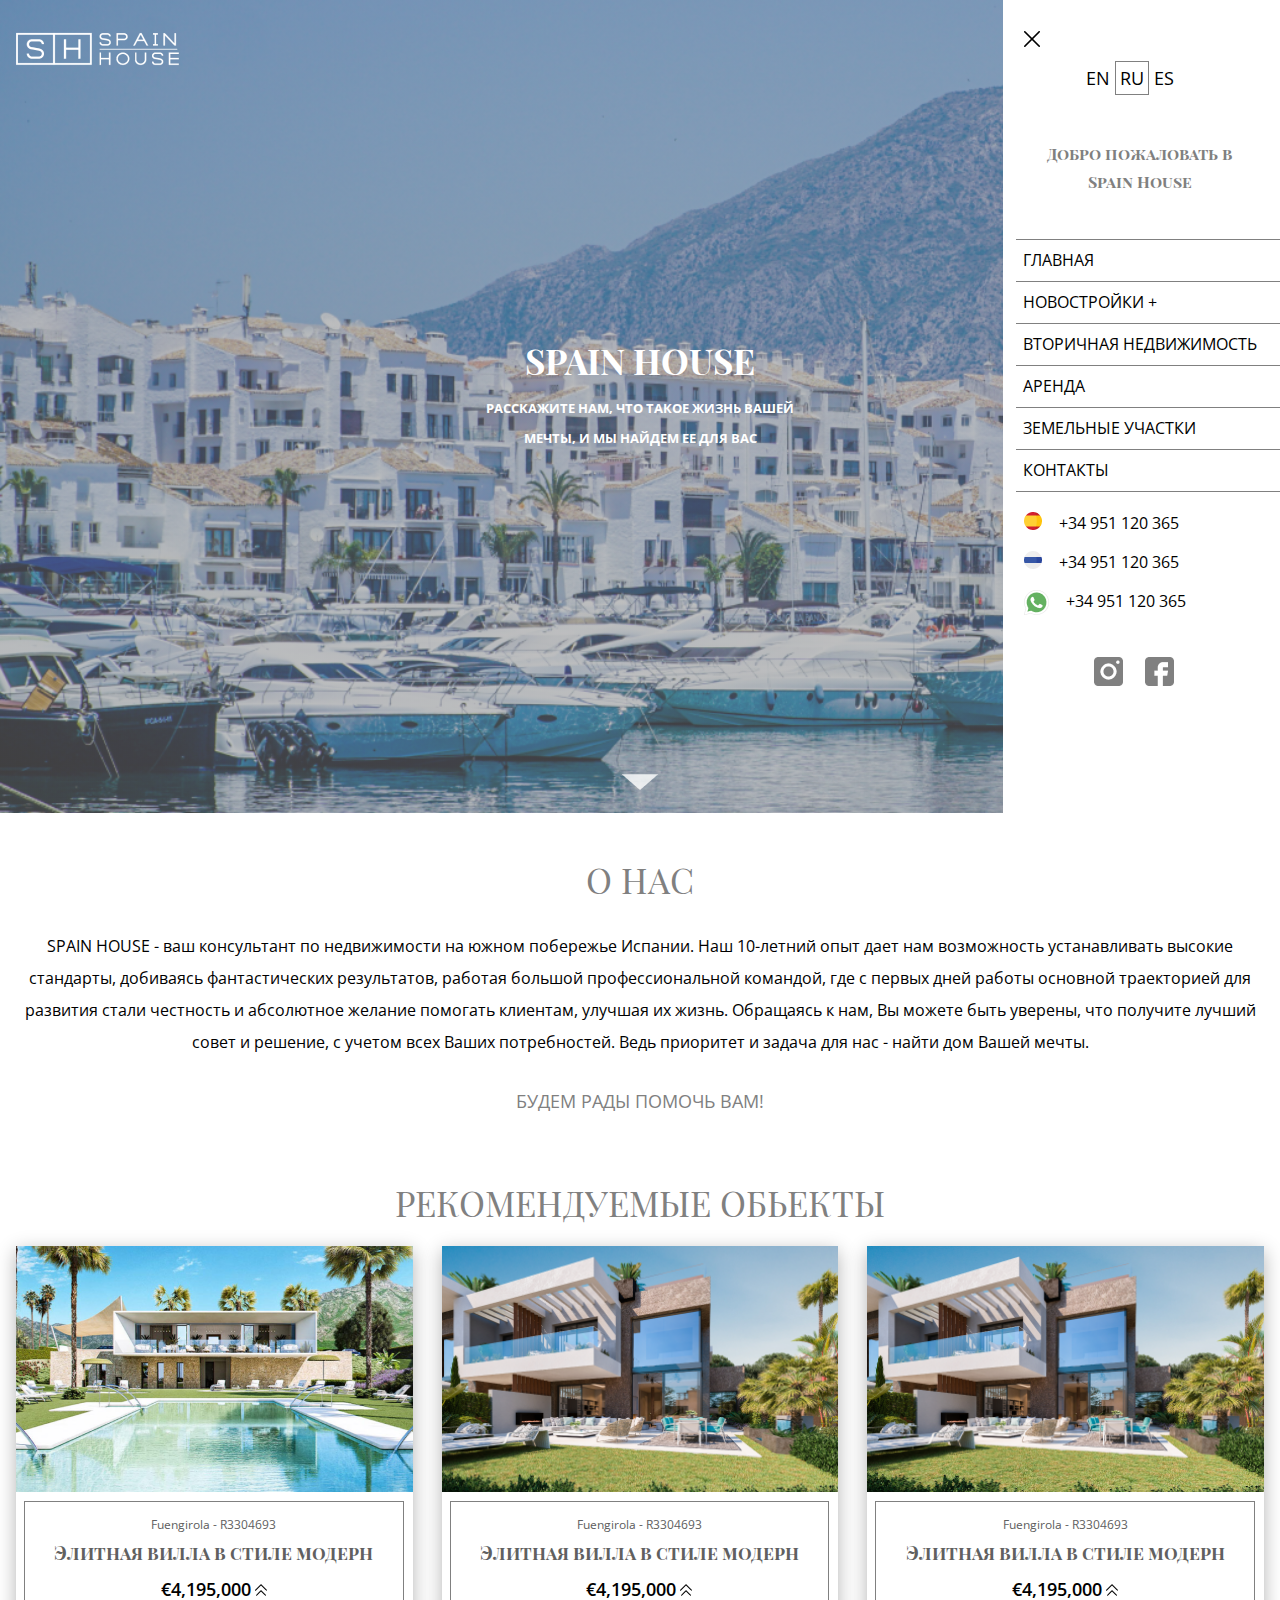
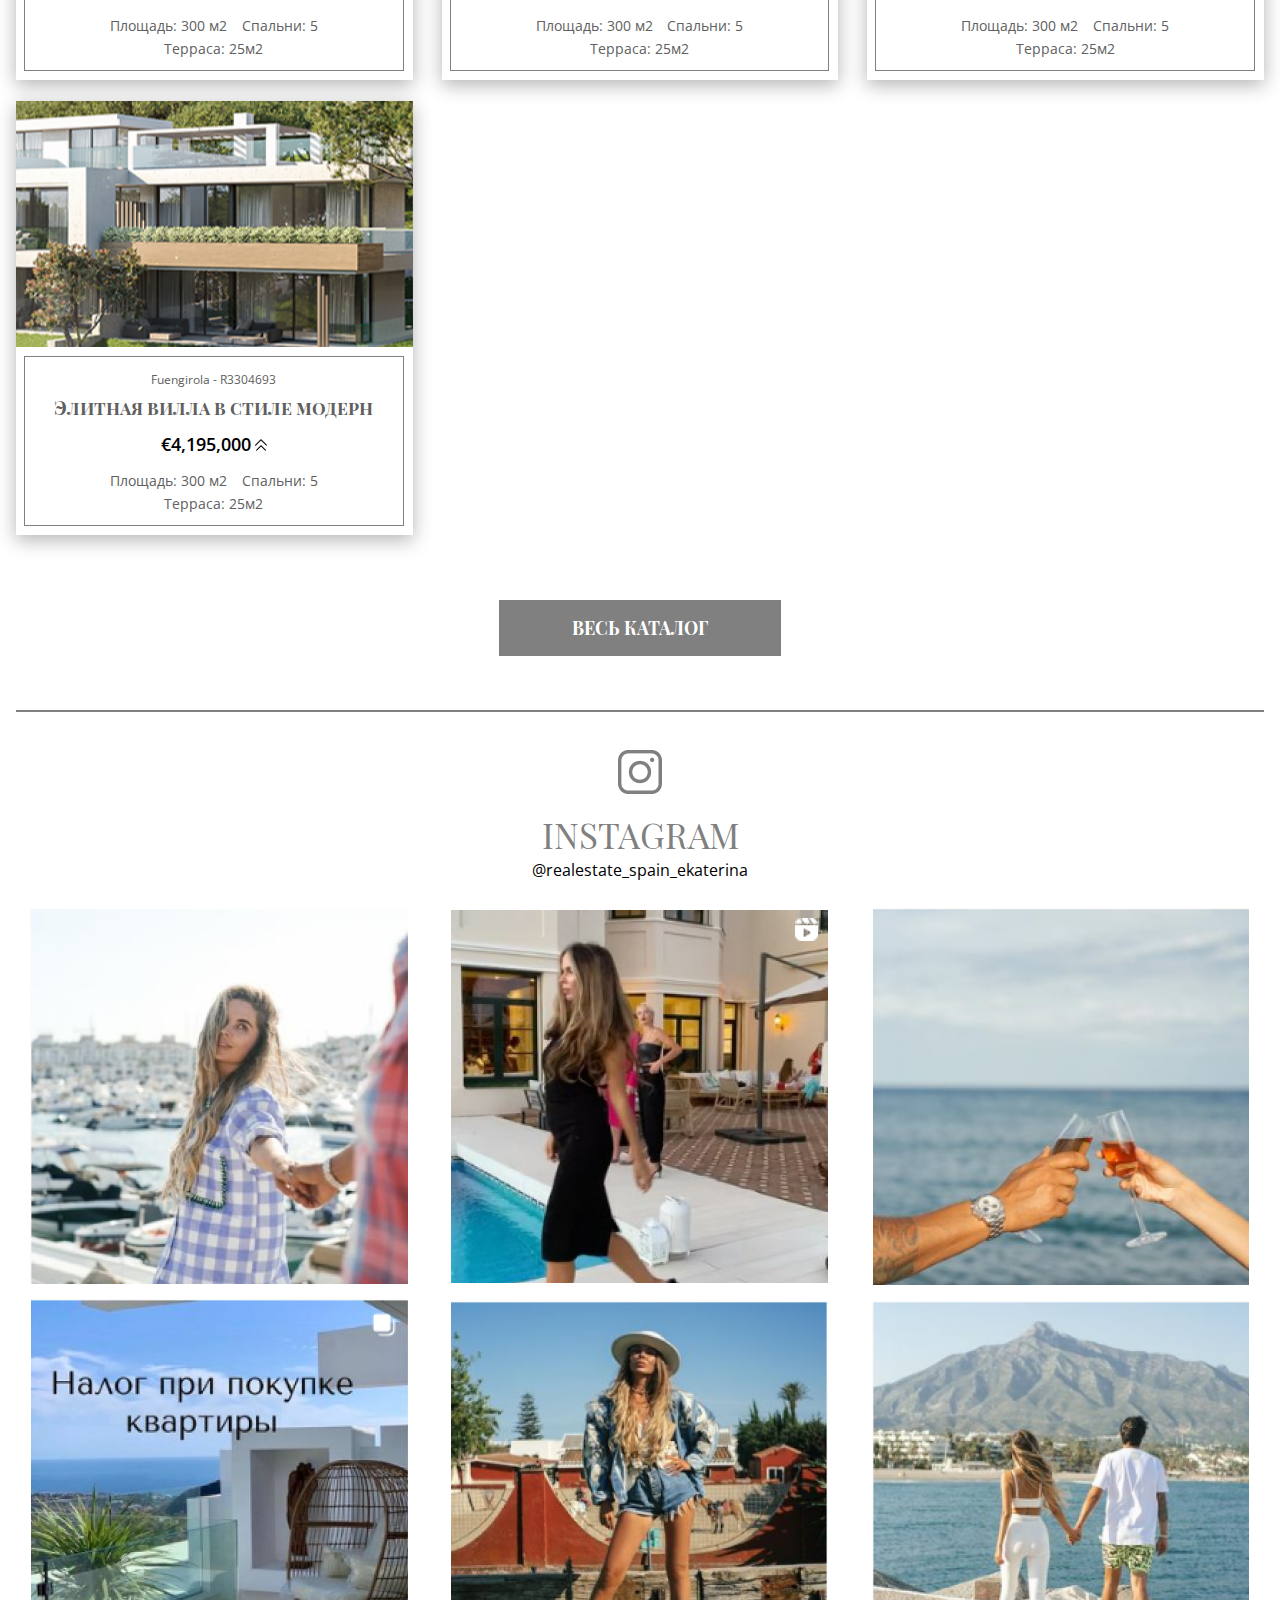
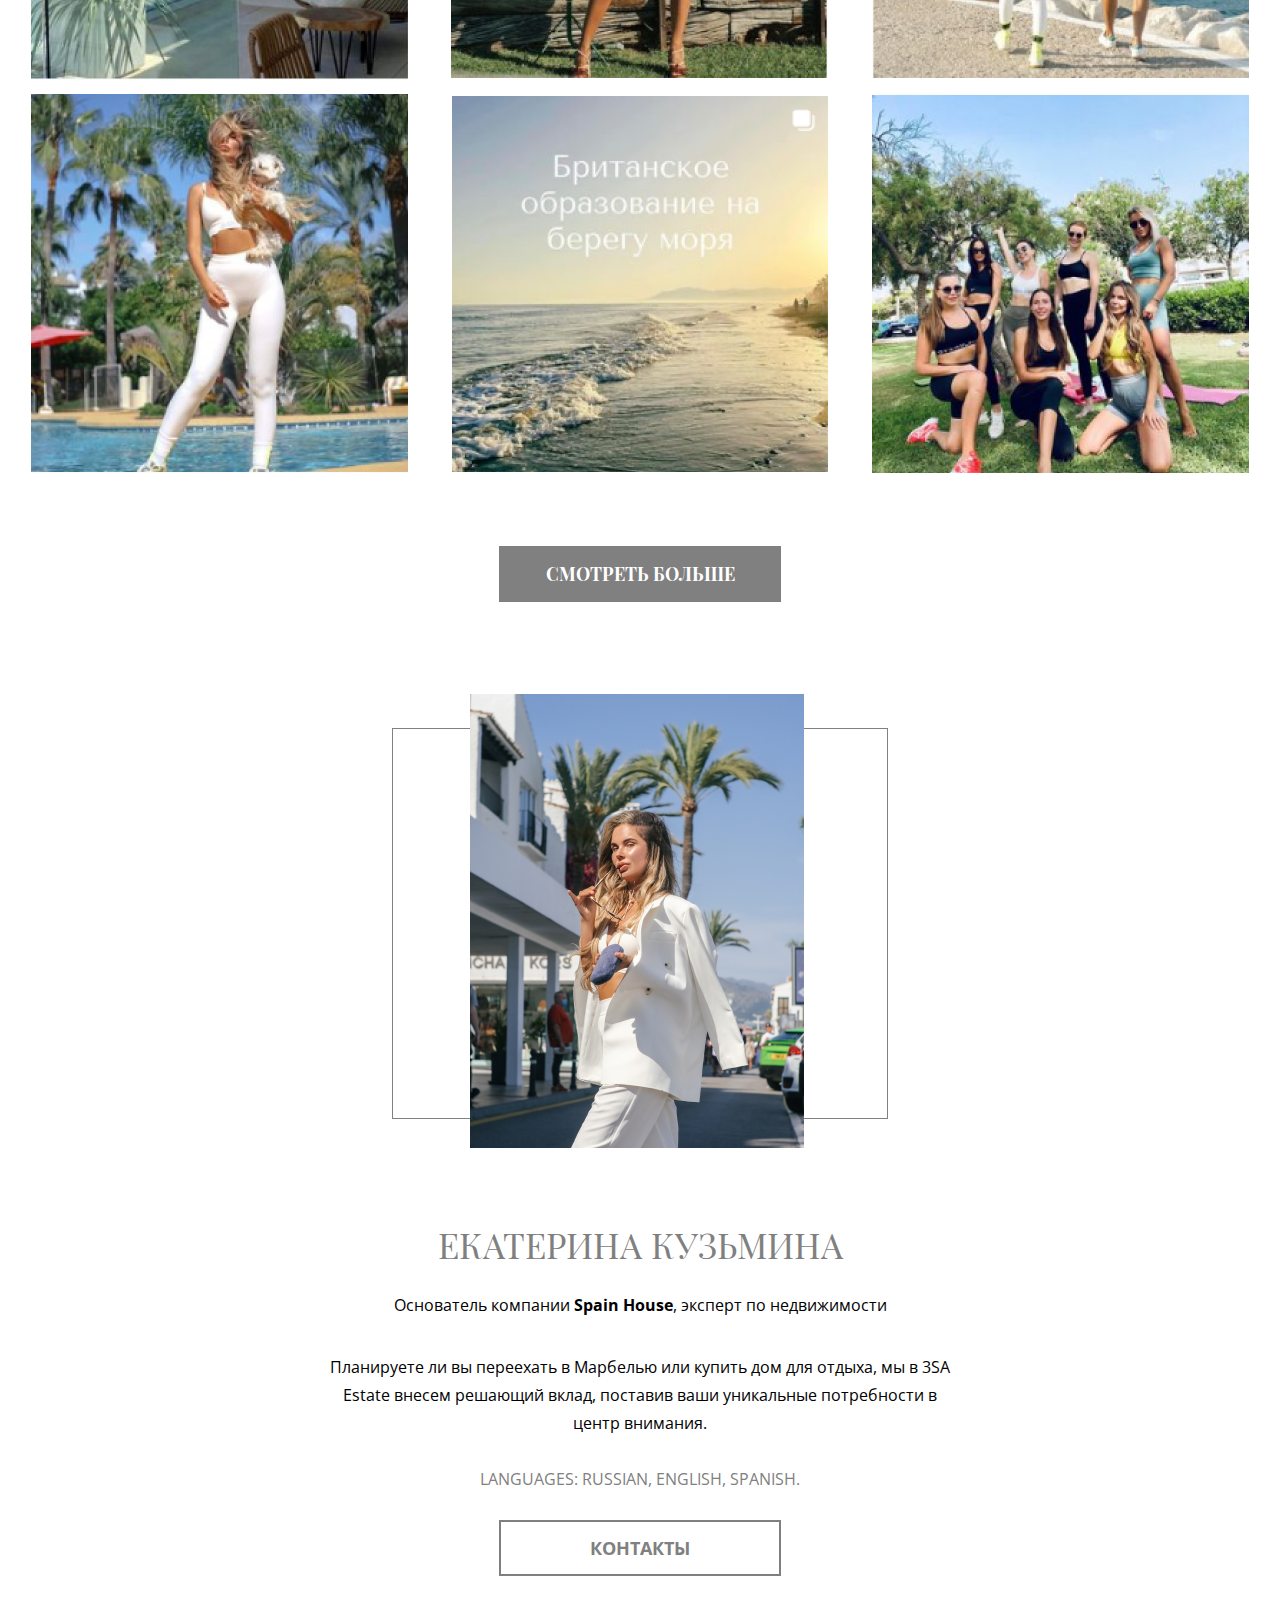
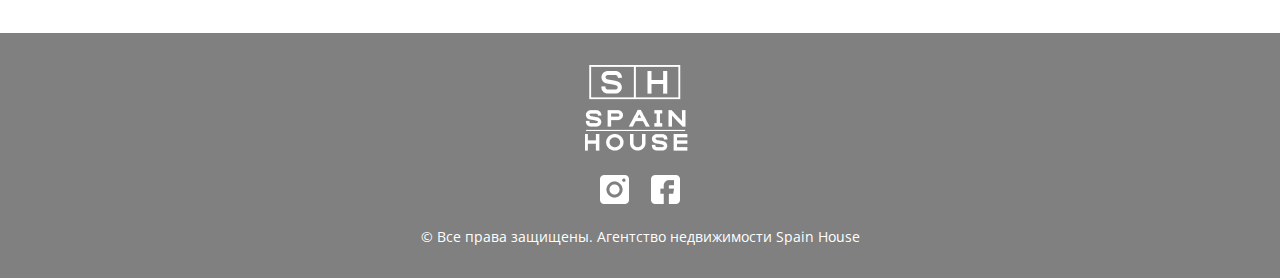
==== index.html @ ab522144 "Add files via upload" ====
<!DOCTYPE html>
<html lang="ru">

<head>
    <meta charset="UTF-8">
    <meta http-equiv="X-UA-Compatible" content="IE=edge">
    <meta name="viewport" content="width=device-width, initial-scale=1.0">
    <title>SpainHouse</title>
    <link rel="stylesheet" href="./css/main.css">
</head>

<body>
    <header class="header">
        <div class="header__container">
            <div class="header__top-row">
                <a href="#!">
                    <img src="./img/logo.png" alt="">
                </a>
                <div class="header_nav">
                    <div class="phone__list">
                        <div class="header__link link__whatsapp">
                            <img src="./img/header/whatsapp.png" alt="">
                            <a href="tel:++79 951 120 365">+79 951 120 365</a>
                        </div>
                        <div class="header__link link__spain">
                            <img class="phone" src="./img/header/phone-call.png" alt="">
                            <a href="tel:++79 951 120 365">+79 951 120 365</a>
                            <img class="country" src="./img/header/spain.png" alt="">
                        </div>
                        <div class="header__link link__russia">

                            <img class="phone" src="./img/header/phone-call.png" alt="">
                            <a href="tel:++79 951 120 365">+79 951 120 365</a>
                            <img class="country" src="./img/header/russia.png" alt="">
                        </div>
                    </div>
                    <div class="header__language language">
                        <a href="#!" class="language__link">EN</a>
                        <a href="#!" class="language__link language__link_active">RU</a>
                        <a href="#!" class="language__link">ES</a>
                    </div>
                    <button class="header__nav-btn">
                        <div class="bar1"></div>
                        <div class="bar2"></div>
                        <div class="bar3"></div>
                    </button>
                </div>
            </div>
        </div>
    </header>
    <div class="aside-menu">
        <button class="cross" >
            <img src="./img/nav/close.png" alt="">
        </button>
        <div class="aside__language">
            <a href="#!" class="aside-language__link">EN</a>
            <a href="#!" class="aside-language__link aside-language__link_active">RU</a>
            <a href="#!" class="aside-language__link">ES</a>
        </div>
        <div class="greeting">Добро пожаловать в 
            Spain House</div>
        <nav class="nav-menu">
            <ul class="nav-list">
                <li class="list-item">Главная</li>
                <li class="list-item">Новостройки +</li>
                <li class="list-item">Вторичная недвижимость</li>
                <li class="list-item">Аренда</li>
                <li class="list-item">Земельные участки</li>
                <li class="list-item">Контакты</li>
            </ul>
        </nav>
        <div class="phone-numbers">
            <div class="phone-numbers-item">
                <img class="phone-number__phone-call" src="./img/nav/phone-call.png" alt="">
                <a href="">+34 951 120 365</a>
                <img class="flag" src="./img/nav/spain.png" alt="">
            </div>
            <div class="phone-numbers-item">
                <img class="phone-number__phone-call" src="./img/nav/phone-call.png" alt="">
                <a href="">+34 951 120 365</a>
                <img class="flag" src="./img/nav/russia.png" alt="">
            </div>
            <div class="phone-numbers-item">
                <img src="./img/nav/whatsapp.png" alt="">
                <a href="">+34 951 120 365</a>
            </div>
        </div>
        <div class="phone-numbers__mobile">
            <div class="phone-numbers-mobile__item">
                <img class="flag" src="./img/nav/spain.png" alt="">
                <a href="">+34 951 120 365</a>
                </div>
            <div class="phone-numbers-mobile__item">
                <img class="flag" src="./img/nav/russia.png" alt="">
                <a href="">+34 951 120 365</a>
            </div>
            <div class="phone-numbers-mobile__item">
                <img src="./img/nav/whatsapp.png" alt="">
                <a href="">+34 951 120 365</a>
            </div>
        </div>
        <div class="social-networks">
            <div class="social-networks__item">
                <a href="#!">
                    <img src="./img/nav/instagram (1) 1.png" alt="">
                </a>
            </div>
            <div class="social-networks__item">
                <a href="#!">
                    <img src="./img/nav/facebook (3) 1.png" alt="">
                </a>
            </div>
        </div>
    </div>
    <section class="spainhouse ">
        <div class="container">
            <div class="spain__header">
                <a href="#!">
                    <img class="mobile-logo" src="./img/logo mobile.png" alt="">
                </a>
                <div class="header__nav-btn mobile__nav-btn" >
                    <div class="bar1"></div>
                    <div class="bar2"></div>
                    <div class="bar3"></div>
                </div>
            </div>
            <div class="spainhouse__title">
                SPAIN HOUSE
            </div>
            <div class="spainhouse__subtitle">
                РАССКАЖИТЕ НАМ, ЧТО ТАКОЕ ЖИЗНЬ ВАШЕЙ МЕЧТЫ,
                И МЫ НАЙДЕМ ЕЕ ДЛЯ ВАС
            </div>
            <img class="spain__polygon" src="./img/header/Polygon.png" alt="">
        </div>
        
    </section>
    <section class="about">
        <div class="container">
            <div class="about__content">
                <div class="about__info">
                    <div class="about__title title">
                        О НАС
                    </div>
                    <div class="about__text text">
                        SPAIN HOUSE - ваш консультант по
                        недвижимости на южном побережье
                        Испании. Наш 10-летний опыт дает нам
                        возможность устанавливать высокие
                        стандарты, добиваясь фантастических
                        результатов, работая большой
                        профессиональной командой, где
                        с первых дней работы основной
                        траекторией для развития стали
                        честность и абсолютное желание
                        помогать клиентам, улучшая их жизнь.
                        Обращаясь к нам, Вы можете быть
                        уверены, что получите лучший совет
                        и решение, с учетом всех Ваших
                        потребностей. Ведь приоритет и задача
                        для нас - найти дом Вашей мечты.</div>
                    <div class="about__subtext">БУДЕМ РАДЫ ПОМОЧЬ ВАМ!</div>
                </div>
                <div class="about__img">

                    <div class="about__border-box"></div>
                    <img class="about__img-img" src="./img/about/IMG_4948 3.png" alt="">
                </div>
            </div>

        </div>
        <div class="about__hidden">

            <div class="about__border"></div>
            <div class="about__hidden-img">
                </div>
            <div class="about__border"></div>
        </div>
        
    </section>
    <section class="recommended ">
        <div class="container">
            
            </div>
            <div class="recommended__title title">РЕКОМЕНДУЕМЫЕ ОБЬЕКТЫ</div>
            <div class="recommended_text text">
                Lorem ipsum dolor sit amet, consectetur adipiscing elit. Sed tincidunt
                congue ligula in rutrum. Morbi ne lacus condimentum, hendrerit mi eu,
            </div>
            <div class="cards">
                <div class="card first-card">
                    <div class="card__slider">

                    </div>
                    <div class="card__about">
                        <div class="card__about-content">
                            <div class="card__articul">Fuengirola - R3304693</div>
                            <div class="card__title">Элитная вилла в стиле модерн</div>
                            <div class="card__total">
                                <div class="card__price">
                                    €4,195,000
                                </div>
                                <img class="card__price-icon" src="./img/recommended/double-right-arrows-angles.png"
                                    alt="">
                            </div>
                            <div class="card__info">
                                <div class="card__square">Площадь: 300 м2</div>
                                <div class="card__bedrooms">Спальни: 5</div>
                            </div>
                            <div class="card__terassa">
                                Терраса: 25м2
                            </div>
                        </div>
                    </div>
                </div>
                <div class="card second-card">
                    <div class="card__slider">
                    </div>
                    <div class="card__about">
                        <div class="card__about-content">
                            <div class="card__articul">Fuengirola - R3304693</div>
                            <div class="card__title">Элитная вилла в стиле модерн</div>
                            <div class="card__total">
                                <div class="card__price">
                                    €4,195,000
                                </div>
                                <img class="card__price-icon" src="./img/recommended/double-right-arrows-angles.png"
                                    alt="">
                            </div>
                            <div class="card__info">
                                <div class="card__square">Площадь: 300 м2</div>
                                <div class="card__bedrooms">Спальни: 5</div>
                            </div>
                            <div class="card__terassa">
                                Терраса: 25м2
                            </div>
                        </div>
                    </div>
                </div>
                <div class="card third-card">
                    <div class="card__slider">
                    </div>
                    <div class="card__about">
                        <div class="card__about-content">
                            <div class="card__articul">Fuengirola - R3304693</div>
                            <div class="card__title">Элитная вилла в стиле модерн</div>
                            <div class="card__total">
                                <div class="card__price">
                                    €4,195,000
                                </div>
                                <img class="card__price-icon" src="./img/recommended/double-right-arrows-angles.png"
                                    alt="">
                            </div>
                            <div class="card__info">
                                <div class="card__square">Площадь: 300 м2</div>
                                <div class="card__bedrooms">Спальни: 5</div>
                            </div>
                            <div class="card__terassa">
                                Терраса: 25м2
                            </div>
                        </div>
                    </div>
                </div>
                <div class="card fourth-card">
                    <div class="card__slider">
                    </div>
                    <div class="card__about">
                        <div class="card__about-content">
                            <div class="card__articul">Fuengirola - R3304693</div>
                            <div class="card__title">Элитная вилла в стиле модерн</div>
                            <div class="card__total">
                                <div class="card__price">
                                    €4,195,000
                                </div>
                                <img class="card__price-icon" src="./img/recommended/double-right-arrows-angles.png"
                                    alt="">
                            </div>
                            <div class="card__info">
                                <div class="card__square">Площадь: 300 м2</div>
                                <div class="card__bedrooms">Спальни: 5</div>
                            </div>
                            <div class="card__terassa">
                                Терраса: 25м2
                            </div>
                        </div>
                    </div>
                </div>
            </div>
            <button class="recommended__btn btn">
                <div class="btn-text">ВЕСЬ КАТАЛОГ</div>
            </button>
        </div>
    </section>
    <section class="instagram ">
        <div class="container">
            <div class="instagram__border border"></div>
            <img class="instagram__img" src="./img/instagram/instagram (2) 1.png" alt="">
            <div class="instagram__title title">INSTAGRAM</div>
            <div class="instagram__account">
                <a href="#!">@realestate_spain_ekaterina</a>
            </div>
            <div class="instagram__grid">
                <div class="instagram__grid-item">
                    <img src="./img/instagram/1.png" alt="">
                </div>
                <div class="instagram__grid-item">
                    <img src="./img/instagram/2.png" alt="">
                </div>
                <div class="instagram__grid-item">
                    <img src="./img/instagram/3.png" alt="">
                </div>

                <div class="instagram__grid-item">
                    <img src="./img/instagram/4.png" alt="">
                </div>

                <div class="instagram__grid-item">
                    <img src="./img/instagram/5.png" alt="">
                </div>

                <div class="instagram__grid-item">
                    <img src="./img/instagram/6.png" alt="">
                </div>

                <div class="instagram__grid-item">
                    <img src="./img/instagram/7.png" alt="">
                </div>

                <div class="instagram__grid-item">
                    <img src="./img/instagram/8.png" alt="">
                </div>

                <div class="instagram__grid-item">
                    <img src="./img/instagram/9.png" alt="">
                </div>
            </div>
            <button class="instagram__btn btn">
                СМОТРЕТЬ БОЛЬШЕ
            </button>
        </div>
    </section>
    <section class="contacts ">
        <div class="contacts__hidden">
            <div class="contacts__hidden-border"></div>
            <div class="contacts__hidden-img">
                </div>
            <div class="contacts__hidden-border"></div>
        </div>
        <div class="container">

            <div class="contacts__border border"></div>
            <div class="contacts__content">
                <div class="contacts__img">

                    <div class="contacts__border-box"></div>
                    <div class="contacts__img-img"></div>
                </div>
                <div class="contacts__info">
                    <div class="contacts__title title">ЕКАТЕРИНА КУЗЬМИНА</div>
                    <div class="contacts__subtitle">
                        Основатель компании <span class="contacts__accent">Spain House</span>, эксперт по недвижимости
                    </div>
                    <div class="contacts__text">Планируете ли вы переехать в Марбелью или купить дом для отдыха, мы в
                        3SA Estate внесем решающий вклад, поставив ваши уникальные потребности в центр внимания.</div>
                    <div class="contacts__language">LANGUAGES: RUSSIAN, ENGLISH, SPANISH. </div>
                    <button class="contacts__button">КОНТАКТЫ</button>
                </div>
            </div>

        </div>
    </section>
    <footer class="footer">
        <div class="container">
            <img class="footer__logo" src="./img/footer/logo.png" alt="">
            <div class="social__networks">
                <a href="#!">
                    <img src="./img/footer/instagram.png" alt="">
                </a>
                <a href="#!">
                    <img src="./img/footer/facebook.png" alt="">
                </a>
            </div>
            <div class="prava">
                © Все права защищены. Агентство недвижимости Spain House
            </div>
        </div>
        
    </footer>
<script src="./js/script.js"></script>
</html>
---- css/main.css ----
@import url("https://fonts.googleapis.com/css2?family=Open+Sans:wght@400;600;700&family=Playfair+Display+SC:wght@400;700&family=Roboto:wght@400;700&display=swap"); /* Reset and base styles  */
* {
  padding: 0px;
  margin: 0px;
  border: none;
}

*,
*::before,
*::after {
  box-sizing: border-box;
}

/* Links */
a, a:link, a:visited {
  text-decoration: none;
  color: inherit;
}

a:hover {
  text-decoration: none;
}

/* Common */
aside, nav, footer, header, section, main {
  display: block;
}

h1, h2, h3, h4, h5, h6, p {
  font-size: inherit;
  font-weight: inherit;
}

ul, ul li {
  list-style: none;
}

img {
  vertical-align: top;
}

img, svg {
  max-width: 100%;
  height: auto;
}

address {
  font-style: normal;
}

/* Form */
input, textarea, button, select {
  font-family: inherit;
  font-size: inherit;
  color: inherit;
  background-color: transparent;
}

input {
  background-color: none;
}

input::-ms-clear {
  display: none;
}

button, input[type=submit] {
  display: inline-block;
  box-shadow: none;
  background-color: transparent;
  background: none;
  cursor: pointer;
}

input:focus, input:active,
button:focus, button:active {
  outline: none;
}

button::-moz-focus-inner {
  padding: 0;
  border: 0;
}

label {
  cursor: pointer;
}

legend {
  display: block;
}

body {
  font-family: "Open Sans", sans-serif;
}

.container {
  margin: 0 auto;
  padding: 0 105px;
  max-width: 1439px;
}
@media screen and (max-width: 1399px) {
  .container {
    padding: 0 16px;
  }
}
@media screen and (max-width: 768px) {
  .container {
    padding: 0 16px;
  }
}

.title {
  font-family: "Playfair Display SC", serif;
  font-weight: 400;
  font-size: 35px;
  line-height: 47px;
  color: #808080;
}

.none {
  display: none !important;
}

.border {
  width: 100%;
  height: 2px;
  background-color: #808080;
}

@media screen and (max-width: 1399px) {
  .header {
    display: none;
  }
}

.header__container {
  margin: 0 auto;
  padding: 0 81px;
  max-width: 1273px;
}

.header__top-row {
  display: flex;
  font-family: "Open Sans", sans-serif;
  padding-top: 28px;
  font-size: 16px;
  padding-bottom: 17px;
  justify-content: space-between;
}

.header_nav {
  display: flex;
  align-items: center;
}

.phone__list {
  display: flex;
}

.header__link {
  padding-right: 35px;
}
.header__link .country {
  height: 25px;
  width: 25px;
}
.header__link .phone {
  height: 18px;
  width: 18px;
}
.header__link a {
  padding: 0 6px;
}

.language {
  width: 77px;
  color: #808080;
  margin: 0 45px;
}

.language__link_active {
  border: 1px solid #808080;
  width: 26px;
  height: 26px;
}

.bar1, .bar2, .bar3 {
  width: 35px;
  height: 0px;
  border: 2px solid #000000;
  background-color: rgb(6, 6, 6);
  margin: 6px 0;
  transition: 0.4s;
}
@media screen and (max-width: 1399px) {
  .bar1, .bar2, .bar3 {
    border: 2px solid white;
  }
}

.change .bar1 {
  transform: translate(0, 11px) rotate(-45deg);
}

.change .bar2 {
  opacity: 0;
}

.change .bar3 {
  transform: translate(0, -11px) rotate(45deg);
}

.spainhouse {
  height: 657px;
  background-image: linear-gradient(to right, rgba(128, 128, 128, 0.5), rgba(128, 128, 128, 0.5)), url("/img/header/header-bg.png");
  background-repeat: no-repeat;
  background-size: cover;
}
@media screen and (max-width: 1399px) {
  .spainhouse {
    height: 813px;
  }
}

.spainhouse__title {
  padding-top: 169px;
  font-family: "Playfair Display SC", serif;
  font-style: normal;
  font-weight: 700;
  font-size: 96px;
  line-height: 128px;
  color: white;
  align-items: center;
  text-align: center;
}
@media screen and (max-width: 1399px) {
  .spainhouse__title {
    padding-top: 267px;
    font-size: 35px;
    line-height: 47px;
  }
}

.spainhouse__subtitle {
  font-family: "Open Sans", sans-serif;
  font-style: normal;
  font-weight: 700;
  font-size: 18px;
  line-height: 30px;
  color: white;
  text-align: center;
  align-items: center;
  padding-top: 4px;
  margin: 0 auto;
  width: 512px;
}
@media screen and (max-width: 1399px) {
  .spainhouse__subtitle {
    padding-top: 9px;
    font-size: 13px;
    line-height: 30px;
    max-width: 310px;
    margin-bottom: 321px;
  }
}

.spain__header {
  display: none;
}
@media screen and (max-width: 1399px) {
  .spain__header {
    width: 100%;
    display: flex;
    justify-content: space-between;
    color: white;
    padding-top: 32px;
  }
}

.spain__polygon {
  display: none;
}
@media screen and (max-width: 1399px) {
  .spain__polygon {
    margin: 0 auto;
    display: flex;
  }
}

.about {
  max-height: 540px;
}
@media screen and (max-width: 1399px) {
  .about {
    max-height: 800px;
  }
}

.about__content {
  display: flex;
  padding-top: 35px;
}
@media screen and (max-width: 1399px) {
  .about__content {
    flex-direction: column;
  }
}

.about__info {
  padding-top: 8px;
}

@media screen and (max-width: 1399px) {
  .about__title {
    text-align: center;
  }
}

.about__text {
  padding-top: 32px;
  font-size: 16px;
  max-width: 574px;
  font-weight: 400;
  line-height: 32px;
  font-family: "Open Sans", sans-serif;
}
@media screen and (max-width: 1399px) {
  .about__text {
    padding-top: 27px;
    text-align: center;
    margin: 0 auto;
    max-width: none;
    min-width: 316px;
  }
}

.about__subtext {
  padding-top: 24px;
  font-weight: 400;
  font-size: 18px;
  line-height: 28px;
  color: #808080;
}
@media screen and (max-width: 1399px) {
  .about__subtext {
    padding-top: 29px;
    text-align: center;
    margin: 0 auto;
    padding-bottom: 29px;
  }
}

.about__img {
  padding-top: 29px;
  padding-left: 226px;
}
@media screen and (max-width: 1399px) {
  .about__img {
    margin: 0 auto;
    padding-left: 0;
    display: none;
  }
}

.about__img-img {
  z-index: 10;
  top: -410px;
  left: 90px;
  position: relative;
  max-height: 449px;
}
@media screen and (max-width: 1399px) {
  .about__img-img {
    max-width: 367px;
  }
}
@media screen and (max-width: 576px) {
  .about__img-img {
    display: none;
  }
}

.about__border-box {
  border: 1px solid #808080;
  width: 492px;
  height: 387px;
  z-index: 5;
}
@media screen and (max-width: 576px) {
  .about__border-box {
    display: none;
  }
}

.about__hidden {
  display: none;
}
@media screen and (max-width: 376px) {
  .about__hidden {
    display: block;
    height: 306px;
  }
}

.about__border {
  width: 100%;
  height: 1px;
  background-color: #808080;
}

@media screen and (max-width: 576px) {
  .about__hidden-img {
    margin: 22px;
    height: 262px;
    background-image: url(../../img/about/mobile.png);
    background-repeat: no-repeat;
    background-size: cover;
  }
}

@media screen and (max-width: 1399px) {
  .about__hidden-img-img {
    max-height: 246px;
    background: url("./../../img/about/mobile.png") no-repeat center center;
    -o-object-fit: cover;
       object-fit: cover;
  }
}

.recommended {
  padding-top: 82px;
  display: flex;
  flex-direction: column;
  justify-content: space-around;
  margin: 0 auto;
}
@media screen and (max-width: 1399px) {
  .recommended {
    padding-top: 35px;
  }
}
@media screen and (max-width: 376px) {
  .recommended {
    padding-top: 50px;
    margin-top: 200px;
  }
}

.recommended__title {
  align-items: center;
  text-align: center;
  margin-bottom: 20px;
}

.recommended_text {
  padding-top: 24px;
  align-items: center;
  text-align: center;
  max-width: 530px;
  margin: 0 auto;
  padding-bottom: 19px;
}
@media screen and (max-width: 1399px) {
  .recommended_text {
    display: none;
  }
}

.btn {
  width: 282px;
  height: 56px;
  background: #808080;
  font-family: "Playfair Display SC", serif;
  font-weight: 700;
  font-size: 18px;
  line-height: 28px;
  align-items: center;
  color: white;
  text-align: center;
  margin: 0 auto;
  display: flex;
  justify-content: space-around;
  margin-bottom: 54px;
}

.cards {
  margin: 0 16px;
  font-family: "Open Sans", sans-serif;
  color: #606060;
  margin-bottom: 65px;
  display: grid;
  grid-template-columns: 392px 392px 392px;
  grid-template-rows: 532px 436px;
  -moz-column-gap: 29px;
       column-gap: 29px;
  row-gap: 26px;
  justify-content: center;
}
@media screen and (max-width: 1399px) {
  .cards {
    grid-template-columns: repeat(auto-fit, minmax(343px, 1fr));
    grid-template-rows: auto;
    row-gap: 21px;
  }
}

.cards > div:nth-child(1) {
  grid-row-start: span 2;
}
@media screen and (max-width: 1399px) {
  .cards > div:nth-child(1) {
    grid-row: 2;
  }
}

.cards > div:nth-child(2) {
  grid-column-start: span 2;
}
@media screen and (max-width: 1399px) {
  .cards > div:nth-child(2) {
    grid-column-start: 1;
  }
}

.first-card .card__slider {
  height: 804px;
  background: url("./../../img/recommended/1.png") no-repeat center center;
  -o-object-fit: cover;
     object-fit: cover;
}
@media screen and (max-width: 1399px) {
  .first-card .card__slider {
    height: 246px;
  }
}

.second-card .card__slider {
  height: 340px;
  background: url("./../../img/recommended/2.png") no-repeat center center;
  -o-object-fit: cover;
     object-fit: cover;
}
@media screen and (max-width: 1399px) {
  .second-card .card__slider {
    height: 246px;
  }
}

.third-card .card__slider {
  height: 246px;
  background: url("./../../img/recommended/3.png") no-repeat center center;
  background-size: cover;
}

.fourth-card .card__slider {
  height: 246px;
  background: url("./../../img/recommended/3.png") no-repeat center center;
  background-size: cover;
}

.card {
  box-shadow: 0px 5px 18px rgba(0, 0, 0, 0.3);
}

.card__about {
  max-height: 190px;
  padding-bottom: 9px;
}

.card__about-content {
  margin: 9px 9px 0px 8px;
  border: 1px solid #808080;
  align-items: center;
  text-align: center;
}

.card__articul {
  padding-top: 9px;
  font-style: normal;
  font-weight: 400;
  font-size: 12px;
  line-height: 28px;
}

.card__title {
  font-family: "Playfair Display SC", serif;
  font-style: normal;
  font-weight: 700;
  font-size: 18px;
  line-height: 28px;
}

.card__total {
  padding-top: 11px;
  display: flex;
  margin: 0 auto;
  justify-content: space-around;
  max-width: 110px;
  align-items: center;
}

.card__price {
  color: black;
  font-weight: 600;
  font-size: 18px;
  line-height: 23px;
}

.card__price-icon {
  height: 12px;
  width: 12px;
}

.card__info {
  padding-top: 13px;
  font-style: normal;
  font-weight: 400;
  font-size: 14px;
  line-height: 23px;
  display: flex;
  text-align: center;
  align-items: center;
  margin: 0 auto;
  justify-content: space-around;
  max-width: 222px;
}

.card__terassa {
  font-style: normal;
  font-weight: 400;
  font-size: 14px;
  line-height: 23px;
  padding-bottom: 10px;
}

.instagram__img {
  padding-top: 38px;
  display: flex;
  justify-content: space-between;
  align-items: center;
  margin: 0 auto;
  margin-bottom: 17px;
}

.instagram__title {
  align-items: center;
  text-align: center;
}

.instagram__account {
  font-family: "Open Sans", sans-serif;
  align-items: center;
  text-align: center;
  font-weight: 400;
  font-size: 18px;
  line-height: 25px;
  color: black;
}
@media screen and (max-width: 1399px) {
  .instagram__account {
    font-size: 16px;
  }
}

.instagram__grid {
  margin-top: 25px;
  margin-bottom: 73px;
  align-items: center;
  text-align: center;
  display: grid;
  grid-template-columns: 1fr 1fr 1fr;
  gap: 52px;
  justify-content: space-between;
}
@media screen and (max-width: 1399px) {
  .instagram__grid {
    gap: 14px;
  }
}

.instagram__btn {
  margin-bottom: 60px;
}

.contacts__hidden {
  display: none;
}
@media screen and (max-width: 576px) {
  .contacts__hidden {
    display: block;
  }
}

.contacts__hidden-border {
  height: 2px;
  background-color: #808080;
  width: 100%;
}

.contacts__hidden-img {
  margin: 24px;
  height: 454px;
  background-image: url(./../../img/katrin/1.png);
  background-repeat: no-repeat;
  background-size: cover;
  filter: drop-shadow(9px 9px 12px rgba(0, 0, 0, 0.19));
}

@media screen and (max-width: 1399px) {
  .contacts__border {
    display: none;
  }
}

.contacts__content {
  margin-top: 126px;
  display: flex;
}
@media screen and (max-width: 1399px) {
  .contacts__content {
    flex-direction: column;
    justify-content: space-around;
    align-items: center;
    text-align: center;
  }
}
@media screen and (max-width: 768px) {
  .contacts__content {
    margin-top: 27px;
  }
}

.contacts__img {
  max-height: 502px;
}
@media screen and (max-width: 1399px) {
  .contacts__img {
    max-height: 100%;
    display: flex;
    flex-direction: column;
    align-items: center;
  }
}
@media screen and (max-width: 768px) {
  .contacts__img {
    display: none;
  }
}

.contacts__border-box {
  width: 496px;
  height: 391px;
  border: 1px solid #808080;
}

.contacts__img-img {
  position: relative;
  align-items: center;
  top: -425px;
  left: 80px;
  background-image: url(./../../img/katrin/1.png);
  height: 502px;
  width: 370px;
  background-repeat: no-repeat;
}
@media screen and (max-width: 1399px) {
  .contacts__img-img {
    left: 15px;
  }
}

.contacts__info {
  padding-left: 79px;
  margin-bottom: 57px;
  margin-top: 40px;
}
@media screen and (max-width: 1399px) {
  .contacts__info {
    padding-left: 0;
    margin-top: -400px;
  }
}
@media screen and (max-width: 768px) {
  .contacts__info {
    margin-top: 0;
  }
}

.contacts__title {
  text-align: left;
  margin-bottom: 23px;
}
@media screen and (max-width: 1399px) {
  .contacts__title {
    text-align: center;
  }
}
@media screen and (max-width: 576px) {
  .contacts__title {
    display: none;
  }
}

.contacts__subtitle {
  font-weight: 400;
  font-size: 16px;
  line-height: 28px;
  margin-bottom: 34px;
}

.contacts__accent {
  font-weight: 700;
}

.contacts__text {
  font-weight: 400;
  font-size: 16px;
  line-height: 28px;
  margin-bottom: 28px;
  max-width: 644px;
}

.contacts__language {
  font-weight: 400;
  font-size: 16px;
  line-height: 28px;
  color: #808080;
  margin-bottom: 27px;
}

.contacts__button {
  width: 282px;
  height: 56px;
  font-weight: 700;
  font-size: 18px;
  line-height: 28px;
  color: #808080;
  border: 2px solid #808080;
}

.footer {
  background-color: #808080;
  align-items: center;
  text-align: center;
}

.footer__logo {
  margin-top: 32px;
  margin-bottom: 18px;
}

.social__networks {
  display: flex;
  width: 80px;
  justify-content: space-between;
  margin: 0 auto;
}

.prava {
  margin-top: 23px;
  padding-bottom: 32px;
  color: white;
  font-weight: 400;
  font-size: 14px;
  line-height: 19px;
}

.aside-menu {
  display: block;
  position: fixed;
  background-color: white;
  height: 100vh;
  right: 0;
  top: 0;
  padding-left: 43px;
  z-index: 11;
}
@media screen and (max-width: 1399px) {
  .aside-menu {
    padding-left: 13px;
  }
}

.aside-menu__hidden {
  display: none;
}

.cross {
  margin-left: -4px;
  margin-top: 31px;
}
@media screen and (max-width: 1399px) {
  .cross {
    margin-left: 8px;
  }
}

.aside__language {
  display: none;
}
@media screen and (max-width: 1399px) {
  .aside__language {
    display: block;
    margin-top: 13px;
    margin-bottom: 24px;
    margin-left: 70px;
    font-weight: 400;
    font-size: 18px;
    line-height: 25px;
  }
}

.aside-language__link_active {
  border: 1px solid #808080;
  padding: 4px 4px;
}

.greeting {
  font-family: "Playfair Display SC", serif;
  color: #808080;
  font-weight: 400;
  font-size: 20px;
  line-height: 27px;
  max-width: 227px;
  align-items: center;
  text-align: center;
  padding-bottom: 43px;
  padding-top: 52px;
}
@media screen and (max-width: 1399px) {
  .greeting {
    margin-top: 0;
    padding-left: 20px;
    padding-top: 25px;
    font-weight: 700;
    font-size: 16px;
    line-height: 28px;
  }
}

.nav-list {
  border-top: 1px solid #808080;
}

.list-item {
  padding-right: 50px;
  font-family: "Open Sans", sans-serif;
  font-style: normal;
  font-weight: 400;
  font-size: 16px;
  line-height: 22px;
  text-transform: uppercase;
  border-bottom: 1px solid #808080;
  padding-top: 9px;
  padding-bottom: 10px;
}
@media screen and (max-width: 1399px) {
  .list-item {
    padding-left: 7px;
    padding-right: 23px;
  }
}

.phone-numbers {
  margin-top: 21px;
  display: flex;
  gap: 14px;
  flex-direction: column;
}
@media screen and (max-width: 1399px) {
  .phone-numbers {
    display: none;
  }
}

.phone-numbers-item {
  align-items: center;
}
.phone-numbers-item a {
  padding: 0 7px;
}

.flag {
  height: 18px;
  width: 18px;
}

.social-networks {
  padding-top: 42px;
  padding-left: 78px;
  display: flex;
  gap: 22px;
  align-items: center;
  text-align: center;
  margin: 0 auto;
}

.phone-numbers__mobile {
  display: none;
}
@media screen and (max-width: 1399px) {
  .phone-numbers__mobile {
    display: block;
    padding-top: 20px;
    display: flex;
    flex-direction: column;
    gap: 17px;
    padding-left: 8px;
  }
}

.phone-numbers-mobile__item img {
  margin-right: 13px;
}/*# sourceMappingURL=main.css.map */
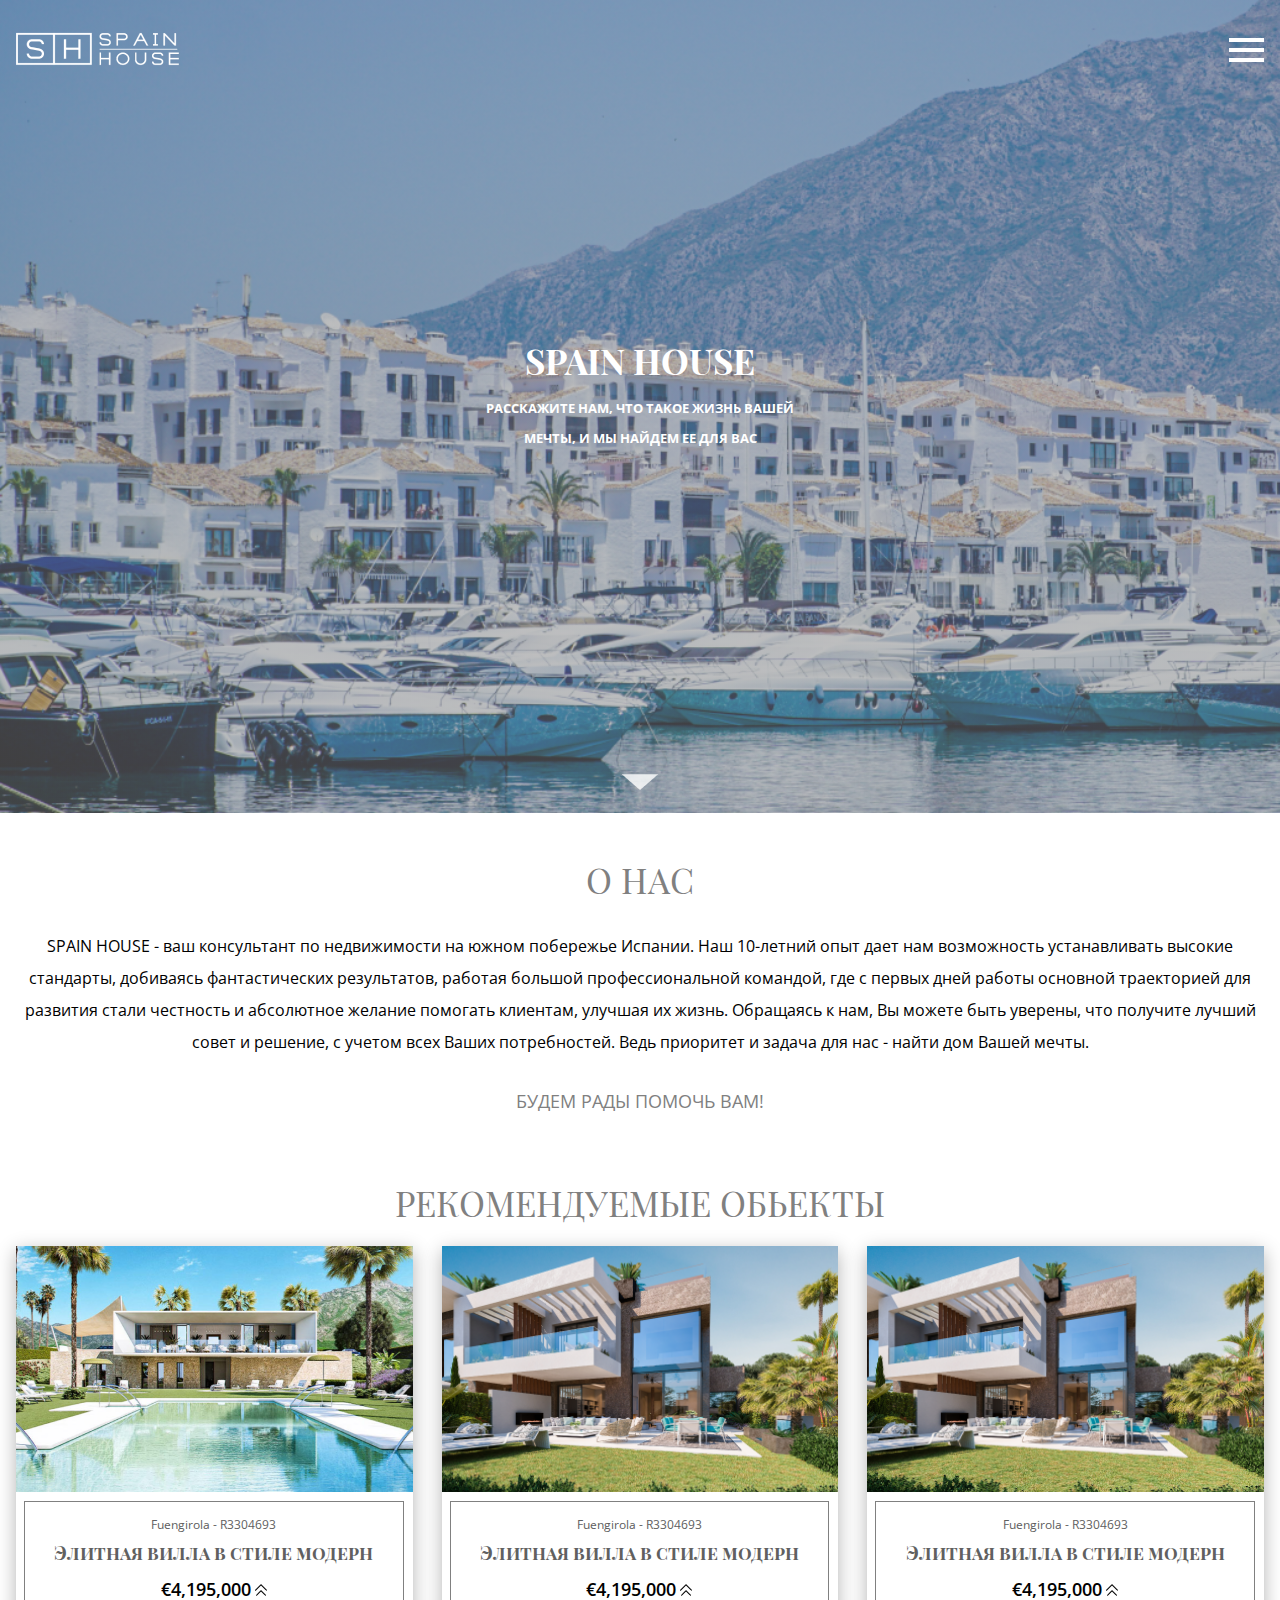
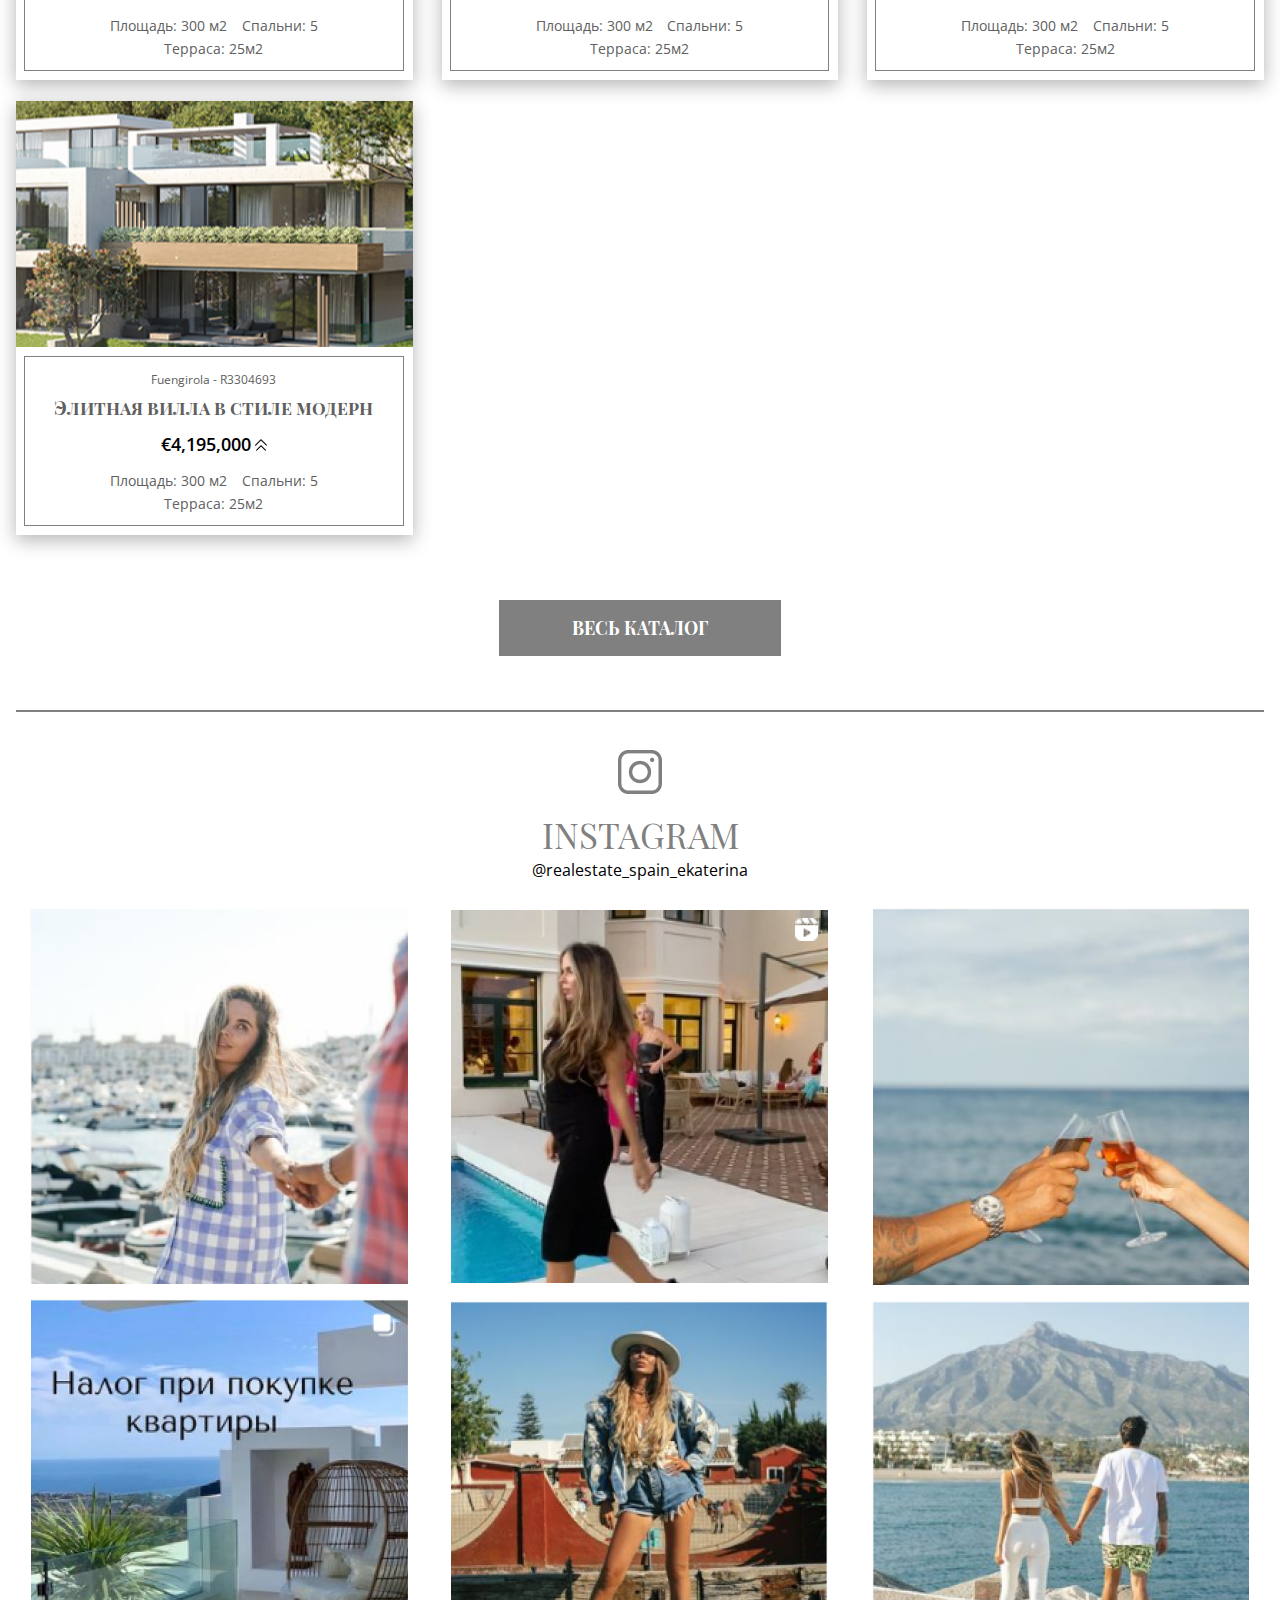
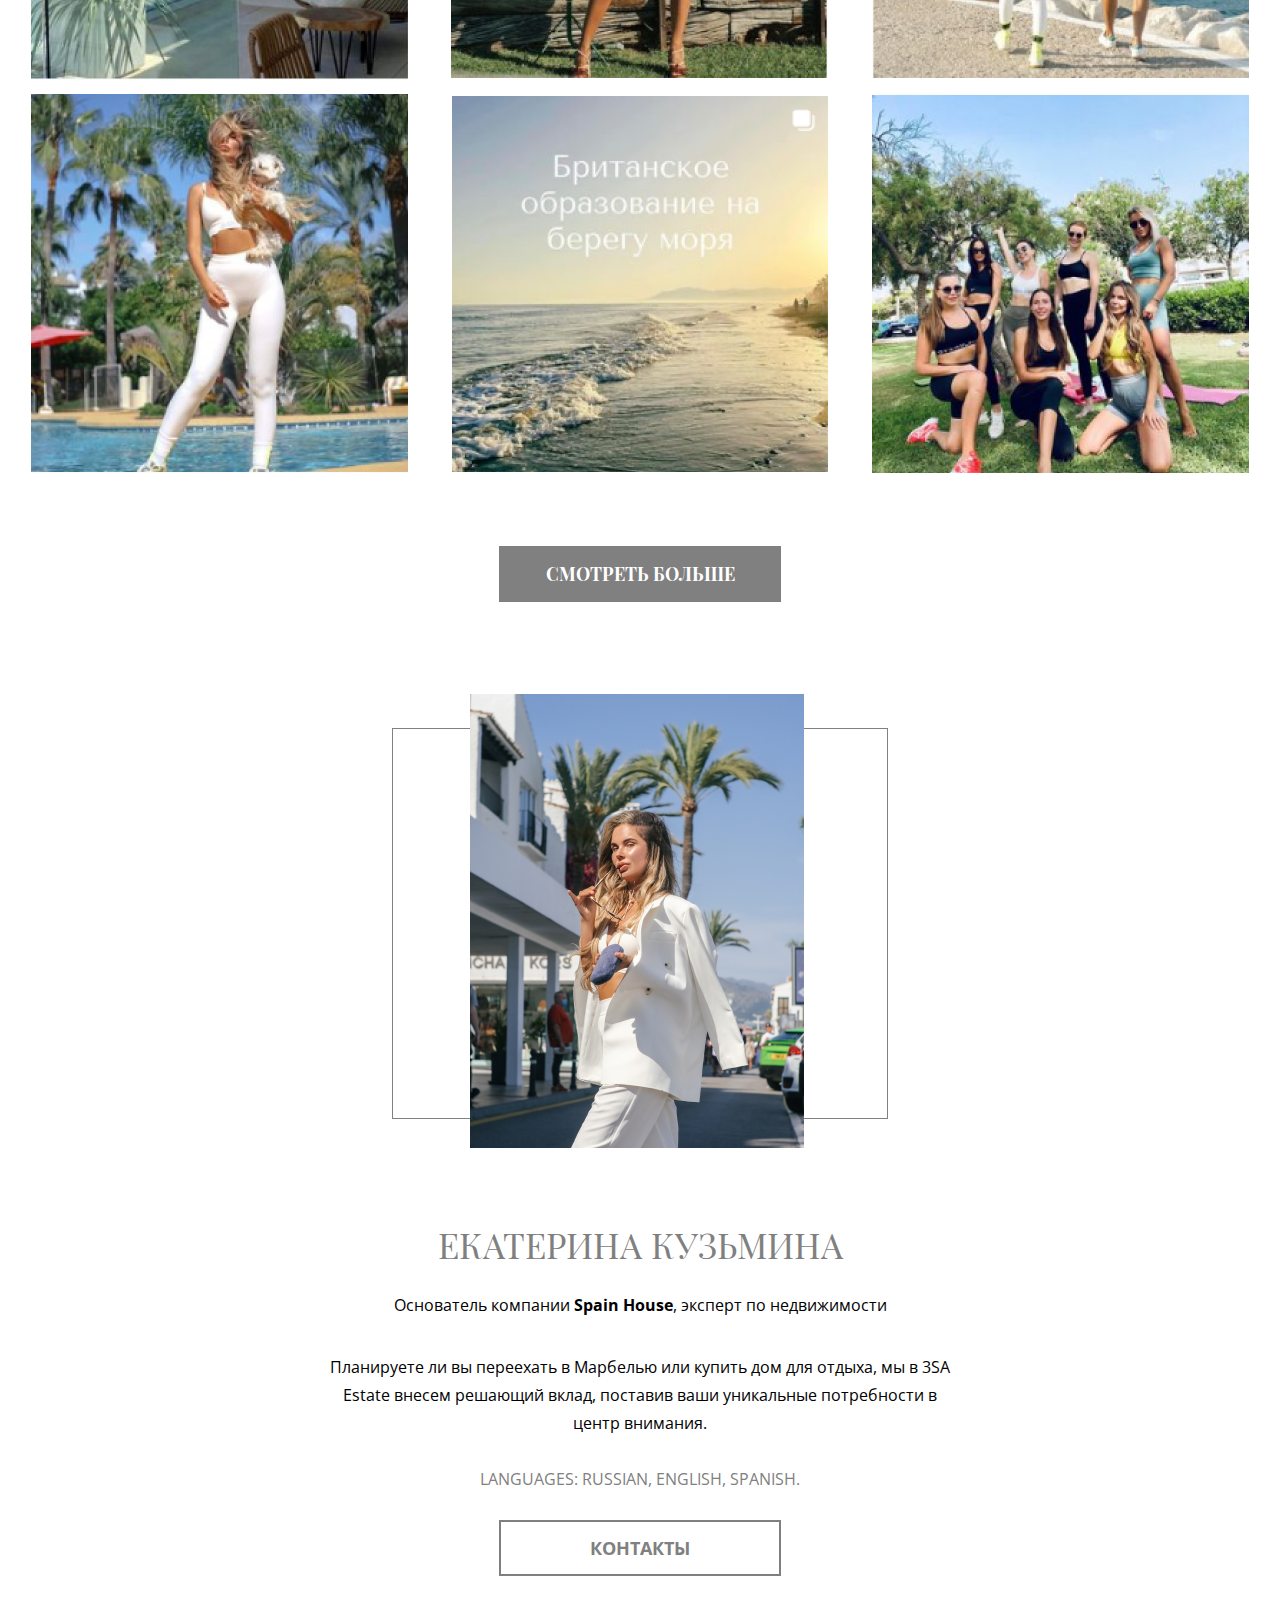
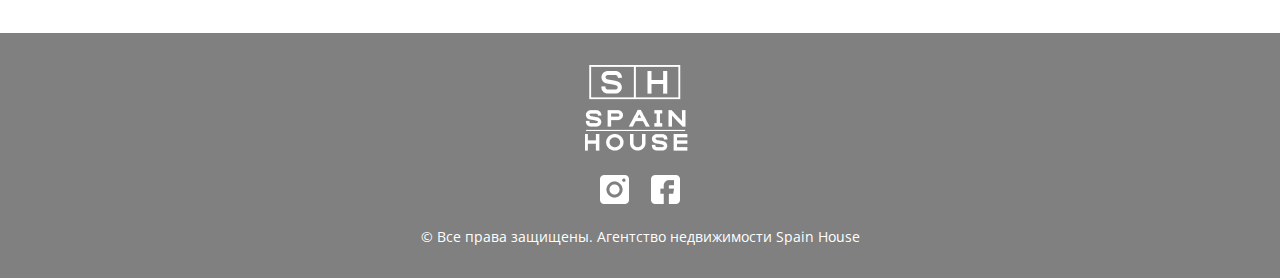
==== commit aee55301: "Add files via upload" ====
--- a/index.html
+++ b/index.html
@@ -49,7 +49,7 @@
         </div>
     </header>
     <div class="aside-menu">
-        <button class="cross" >
+        <button class="cross">
             <img src="./img/nav/close.png" alt="">
         </button>
         <div class="aside__language">
@@ -57,16 +57,16 @@
             <a href="#!" class="aside-language__link aside-language__link_active">RU</a>
             <a href="#!" class="aside-language__link">ES</a>
         </div>
-        <div class="greeting">Добро пожаловать в 
+        <div class="greeting">Добро пожаловать в
             Spain House</div>
         <nav class="nav-menu">
             <ul class="nav-list">
-                <li class="list-item">Главная</li>
-                <li class="list-item">Новостройки +</li>
-                <li class="list-item">Вторичная недвижимость</li>
+                <li class="list-item"><a href="./index.html">Главная</a></li>
+                <li class="list-item"><a href="./newbuildings.html">Новостройки +</a></li>
+                <!-- <li class="list-item"><a href="./secondatyrealty.html">Вторичная недвижимость</a></li>
                 <li class="list-item">Аренда</li>
                 <li class="list-item">Земельные участки</li>
-                <li class="list-item">Контакты</li>
+                <li class="list-item">Контакты</li> -->
             </ul>
         </nav>
         <div class="phone-numbers">
@@ -89,7 +89,7 @@
             <div class="phone-numbers-mobile__item">
                 <img class="flag" src="./img/nav/spain.png" alt="">
                 <a href="">+34 951 120 365</a>
-                </div>
+            </div>
             <div class="phone-numbers-mobile__item">
                 <img class="flag" src="./img/nav/russia.png" alt="">
                 <a href="">+34 951 120 365</a>
@@ -118,7 +118,7 @@
                 <a href="#!">
                     <img class="mobile-logo" src="./img/logo mobile.png" alt="">
                 </a>
-                <div class="header__nav-btn mobile__nav-btn" >
+                <div class="header__nav-btn mobile__nav-btn">
                     <div class="bar1"></div>
                     <div class="bar2"></div>
                     <div class="bar3"></div>
@@ -133,7 +133,7 @@
             </div>
             <img class="spain__polygon" src="./img/header/Polygon.png" alt="">
         </div>
-        
+
     </section>
     <section class="about">
         <div class="container">
@@ -173,122 +173,118 @@
 
             <div class="about__border"></div>
             <div class="about__hidden-img">
-                </div>
+            </div>
             <div class="about__border"></div>
         </div>
-        
+
     </section>
     <section class="recommended ">
         <div class="container">
-            
-            </div>
-            <div class="recommended__title title">РЕКОМЕНДУЕМЫЕ ОБЬЕКТЫ</div>
-            <div class="recommended_text text">
-                Lorem ipsum dolor sit amet, consectetur adipiscing elit. Sed tincidunt
-                congue ligula in rutrum. Morbi ne lacus condimentum, hendrerit mi eu,
-            </div>
-            <div class="cards">
-                <div class="card first-card">
-                    <div class="card__slider">
-
-                    </div>
-                    <div class="card__about">
-                        <div class="card__about-content">
-                            <div class="card__articul">Fuengirola - R3304693</div>
-                            <div class="card__title">Элитная вилла в стиле модерн</div>
-                            <div class="card__total">
-                                <div class="card__price">
-                                    €4,195,000
-                                </div>
-                                <img class="card__price-icon" src="./img/recommended/double-right-arrows-angles.png"
-                                    alt="">
+
+        </div>
+        <div class="recommended__title title">РЕКОМЕНДУЕМЫЕ ОБЬЕКТЫ</div>
+        <div class="recommended_text text">
+            Lorem ipsum dolor sit amet, consectetur adipiscing elit. Sed tincidunt
+            congue ligula in rutrum. Morbi ne lacus condimentum, hendrerit mi eu,
+        </div>
+        <div class="cards">
+            <div class="card first-card">
+                <div class="card__slider">
+
+                </div>
+                <div class="card__about">
+                    <div class="card__about-content">
+                        <div class="card__articul">Fuengirola - R3304693</div>
+                        <div class="card__title">Элитная вилла в стиле модерн</div>
+                        <div class="card__total">
+                            <div class="card__price">
+                                €4,195,000
                             </div>
-                            <div class="card__info">
-                                <div class="card__square">Площадь: 300 м2</div>
-                                <div class="card__bedrooms">Спальни: 5</div>
+                            <img class="card__price-icon" src="./img/recommended/double-right-arrows-angles.png" alt="">
+                        </div>
+                        <div class="card__info">
+                            <div class="card__square">Площадь: 300 м2</div>
+                            <div class="card__bedrooms">Спальни: 5</div>
+                        </div>
+                        <div class="card__terassa">
+                            Терраса: 25м2
+                        </div>
+                    </div>
+                </div>
+            </div>
+            <div class="card second-card">
+                <div class="card__slider">
+                </div>
+                <div class="card__about">
+                    <div class="card__about-content">
+                        <div class="card__articul">Fuengirola - R3304693</div>
+                        <div class="card__title">Элитная вилла в стиле модерн</div>
+                        <div class="card__total">
+                            <div class="card__price">
+                                €4,195,000
                             </div>
-                            <div class="card__terassa">
-                                Терраса: 25м2
+                            <img class="card__price-icon" src="./img/recommended/double-right-arrows-angles.png" alt="">
+                        </div>
+                        <div class="card__info">
+                            <div class="card__square">Площадь: 300 м2</div>
+                            <div class="card__bedrooms">Спальни: 5</div>
+                        </div>
+                        <div class="card__terassa">
+                            Терраса: 25м2
+                        </div>
+                    </div>
+                </div>
+            </div>
+            <div class="card third-card">
+                <div class="card__slider">
+                </div>
+                <div class="card__about">
+                    <div class="card__about-content">
+                        <div class="card__articul">Fuengirola - R3304693</div>
+                        <div class="card__title">Элитная вилла в стиле модерн</div>
+                        <div class="card__total">
+                            <div class="card__price">
+                                €4,195,000
                             </div>
-                        </div>
-                    </div>
-                </div>
-                <div class="card second-card">
-                    <div class="card__slider">
-                    </div>
-                    <div class="card__about">
-                        <div class="card__about-content">
-                            <div class="card__articul">Fuengirola - R3304693</div>
-                            <div class="card__title">Элитная вилла в стиле модерн</div>
-                            <div class="card__total">
-                                <div class="card__price">
-                                    €4,195,000
-                                </div>
-                                <img class="card__price-icon" src="./img/recommended/double-right-arrows-angles.png"
-                                    alt="">
+                            <img class="card__price-icon" src="./img/recommended/double-right-arrows-angles.png" alt="">
+                        </div>
+                        <div class="card__info">
+                            <div class="card__square">Площадь: 300 м2</div>
+                            <div class="card__bedrooms">Спальни: 5</div>
+                        </div>
+                        <div class="card__terassa">
+                            Терраса: 25м2
+                        </div>
+                    </div>
+                </div>
+            </div>
+            <div class="card fourth-card">
+                <div class="card__slider">
+                </div>
+                <div class="card__about">
+                    <div class="card__about-content">
+                        <div class="card__articul">Fuengirola - R3304693</div>
+                        <div class="card__title">Элитная вилла в стиле модерн</div>
+                        <div class="card__total">
+                            <div class="card__price">
+                                €4,195,000
                             </div>
-                            <div class="card__info">
-                                <div class="card__square">Площадь: 300 м2</div>
-                                <div class="card__bedrooms">Спальни: 5</div>
-                            </div>
-                            <div class="card__terassa">
-                                Терраса: 25м2
-                            </div>
-                        </div>
-                    </div>
-                </div>
-                <div class="card third-card">
-                    <div class="card__slider">
-                    </div>
-                    <div class="card__about">
-                        <div class="card__about-content">
-                            <div class="card__articul">Fuengirola - R3304693</div>
-                            <div class="card__title">Элитная вилла в стиле модерн</div>
-                            <div class="card__total">
-                                <div class="card__price">
-                                    €4,195,000
-                                </div>
-                                <img class="card__price-icon" src="./img/recommended/double-right-arrows-angles.png"
-                                    alt="">
-                            </div>
-                            <div class="card__info">
-                                <div class="card__square">Площадь: 300 м2</div>
-                                <div class="card__bedrooms">Спальни: 5</div>
-                            </div>
-                            <div class="card__terassa">
-                                Терраса: 25м2
-                            </div>
-                        </div>
-                    </div>
-                </div>
-                <div class="card fourth-card">
-                    <div class="card__slider">
-                    </div>
-                    <div class="card__about">
-                        <div class="card__about-content">
-                            <div class="card__articul">Fuengirola - R3304693</div>
-                            <div class="card__title">Элитная вилла в стиле модерн</div>
-                            <div class="card__total">
-                                <div class="card__price">
-                                    €4,195,000
-                                </div>
-                                <img class="card__price-icon" src="./img/recommended/double-right-arrows-angles.png"
-                                    alt="">
-                            </div>
-                            <div class="card__info">
-                                <div class="card__square">Площадь: 300 м2</div>
-                                <div class="card__bedrooms">Спальни: 5</div>
-                            </div>
-                            <div class="card__terassa">
-                                Терраса: 25м2
-                            </div>
-                        </div>
-                    </div>
-                </div>
-            </div>
-            <button class="recommended__btn btn">
-                <div class="btn-text">ВЕСЬ КАТАЛОГ</div>
-            </button>
+                            <img class="card__price-icon" src="./img/recommended/double-right-arrows-angles.png" alt="">
+                        </div>
+                        <div class="card__info">
+                            <div class="card__square">Площадь: 300 м2</div>
+                            <div class="card__bedrooms">Спальни: 5</div>
+                        </div>
+                        <div class="card__terassa">
+                            Терраса: 25м2
+                        </div>
+                    </div>
+                </div>
+            </div>
+        </div>
+        <button class="recommended__btn btn">
+            <div class="btn-text">ВЕСЬ КАТАЛОГ</div>
+        </button>
         </div>
     </section>
     <section class="instagram ">
@@ -343,7 +339,7 @@
         <div class="contacts__hidden">
             <div class="contacts__hidden-border"></div>
             <div class="contacts__hidden-img">
-                </div>
+            </div>
             <div class="contacts__hidden-border"></div>
         </div>
         <div class="container">
@@ -384,7 +380,8 @@
                 © Все права защищены. Агентство недвижимости Spain House
             </div>
         </div>
-        
+
     </footer>
-<script src="./js/script.js"></script>
+    <script src="./js/script.js"></script>
+
 </html>--- a/css/main.css
+++ b/css/main.css
@@ -105,6 +105,11 @@
   }
 }
 @media screen and (max-width: 768px) {
+  .container {
+    padding: 0 16px;
+  }
+}
+@media screen and (max-width: 576px) {
   .container {
     padding: 0 16px;
   }
@@ -213,7 +218,7 @@
 
 .spainhouse {
   height: 657px;
-  background-image: linear-gradient(to right, rgba(128, 128, 128, 0.5), rgba(128, 128, 128, 0.5)), url("/img/header/header-bg.png");
+  background-image: linear-gradient(to right, rgba(128, 128, 128, 0.5), rgba(128, 128, 128, 0.5)), url("./../../img/header/header-bg.png");
   background-repeat: no-repeat;
   background-size: cover;
 }
@@ -867,6 +872,10 @@
 }
 
 .aside-menu {
+  display: none;
+}
+
+.aside-menu__hidden {
   display: block;
   position: fixed;
   background-color: white;
@@ -877,13 +886,9 @@
   z-index: 11;
 }
 @media screen and (max-width: 1399px) {
-  .aside-menu {
+  .aside-menu__hidden {
     padding-left: 13px;
   }
-}
-
-.aside-menu__hidden {
-  display: none;
 }
 
 .cross {
@@ -917,6 +922,7 @@
 }
 
 .greeting {
+  margin-right: 57px;
   font-family: "Playfair Display SC", serif;
   color: #808080;
   font-weight: 400;
@@ -930,6 +936,7 @@
 }
 @media screen and (max-width: 1399px) {
   .greeting {
+    margin-right: 32px;
     margin-top: 0;
     padding-left: 20px;
     padding-top: 25px;
@@ -959,6 +966,8 @@
   .list-item {
     padding-left: 7px;
     padding-right: 23px;
+    font-size: 14px;
+    line-height: 19px;
   }
 }
 
@@ -1012,4 +1021,219 @@
 
 .phone-numbers-mobile__item img {
   margin-right: 13px;
+}
+
+.newbuildings {
+  height: 657px;
+  background-image: linear-gradient(to right, rgba(128, 128, 128, 0.5), rgba(128, 128, 128, 0.5)), url("./../../../img/newbuildings/background.png");
+  background-repeat: no-repeat;
+  background-size: cover;
+}
+@media screen and (max-width: 1399px) {
+  .newbuildings {
+    height: 813px;
+  }
+}
+
+.spainhouse__title {
+  padding-top: 169px;
+  font-family: "Playfair Display SC", serif;
+  font-style: normal;
+  font-weight: 700;
+  font-size: 96px;
+  line-height: 128px;
+  color: white;
+  align-items: center;
+  text-align: center;
+}
+@media screen and (max-width: 1399px) {
+  .spainhouse__title {
+    padding-top: 267px;
+    font-size: 35px;
+    line-height: 47px;
+  }
+}
+
+.spainhouse__subtitle {
+  font-family: "Open Sans", sans-serif;
+  font-style: normal;
+  font-weight: 700;
+  font-size: 18px;
+  line-height: 30px;
+  color: white;
+  text-align: center;
+  align-items: center;
+  padding-top: 4px;
+  margin: 0 auto;
+  width: 512px;
+}
+@media screen and (max-width: 1399px) {
+  .spainhouse__subtitle {
+    padding-top: 9px;
+    font-size: 13px;
+    line-height: 30px;
+    max-width: 310px;
+    margin-bottom: 321px;
+  }
+}
+
+.spain__header {
+  display: none;
+}
+@media screen and (max-width: 1399px) {
+  .spain__header {
+    width: 100%;
+    display: flex;
+    justify-content: space-between;
+    color: white;
+    padding-top: 32px;
+  }
+}
+
+.spain__polygon {
+  display: none;
+}
+@media screen and (max-width: 1399px) {
+  .spain__polygon {
+    margin: 0 auto;
+    display: flex;
+  }
+}
+
+.newbuildings__grid {
+  margin-top: 80px;
+  margin-bottom: 109px;
+  display: grid;
+  grid-template-columns: repeat(auto-fit, 381px);
+  gap: 40px;
+  justify-content: center;
+}
+@media screen and (max-width: 1399px) {
+  .newbuildings__grid {
+    gap: 46px;
+  }
+}
+@media screen and (max-width: 376px) {
+  .newbuildings__grid {
+    grid-template-columns: repeat(auto-fit, minmax(300px, 341px));
+  }
+}
+
+.newbuildings__grid-item {
+  box-shadow: 0px 3px 15px rgba(0, 0, 0, 0.2);
+}
+
+.grid-item__img {
+  height: 246px;
+  background-image: url(/img/newbuildings/newbuildings-cards/1.png);
+  background-size: cover;
+}
+
+.grid-item__info {
+  padding: 10px;
+}
+
+.grid-item__info-inside {
+  border: 1px solid #808080;
+  padding: 12px 99px;
+  text-align: center;
+  font-family: "Playfair Display SC", serif;
+  color: #606060;
+  font-weight: 700;
+  font-size: 24px;
+  line-height: 28px;
+}
+
+.secondaryrealty {
+  height: 657px;
+  background-image: linear-gradient(to right, rgba(128, 128, 128, 0.5), rgba(128, 128, 128, 0.5)), url("./../../../img/secondaryrealty/background.png");
+  background-repeat: no-repeat;
+  background-size: cover;
+}
+@media screen and (max-width: 1399px) {
+  .secondaryrealty {
+    height: 813px;
+  }
+}
+
+.spainhouse__title {
+  padding-top: 169px;
+  font-family: "Playfair Display SC", serif;
+  font-style: normal;
+  font-weight: 700;
+  font-size: 96px;
+  line-height: 128px;
+  color: white;
+  align-items: center;
+  text-align: center;
+}
+@media screen and (max-width: 1399px) {
+  .spainhouse__title {
+    padding-top: 267px;
+    font-size: 35px;
+    line-height: 47px;
+  }
+}
+
+.spainhouse__subtitle {
+  font-family: "Open Sans", sans-serif;
+  font-style: normal;
+  font-weight: 700;
+  font-size: 18px;
+  line-height: 30px;
+  color: white;
+  text-align: center;
+  align-items: center;
+  padding-top: 4px;
+  margin: 0 auto;
+  width: 512px;
+}
+@media screen and (max-width: 1399px) {
+  .spainhouse__subtitle {
+    padding-top: 9px;
+    font-size: 13px;
+    line-height: 30px;
+    max-width: 310px;
+    margin-bottom: 321px;
+  }
+}
+
+.spain__header {
+  display: none;
+}
+@media screen and (max-width: 1399px) {
+  .spain__header {
+    width: 100%;
+    display: flex;
+    justify-content: space-between;
+    color: white;
+    padding-top: 32px;
+  }
+}
+
+.spain__polygon {
+  display: none;
+}
+@media screen and (max-width: 1399px) {
+  .spain__polygon {
+    margin: 0 auto;
+    display: flex;
+  }
+}
+
+.searching {
+  padding-top: 24px;
+  padding-bottom: 112px;
+}
+
+.searching__articul {
+  max-width: 242px;
+  border: 1px solid #808080;
+  padding: 13px 19px 13px 57px;
+  font-size: 18px;
+  color: #808080;
+  background-color: white;
+  background-image: url(./../../img/searching/searching-magnifying-glass\ 1.svg);
+  background-position: 19px 13px;
+  background-repeat: no-repeat;
 }/*# sourceMappingURL=main.css.map */